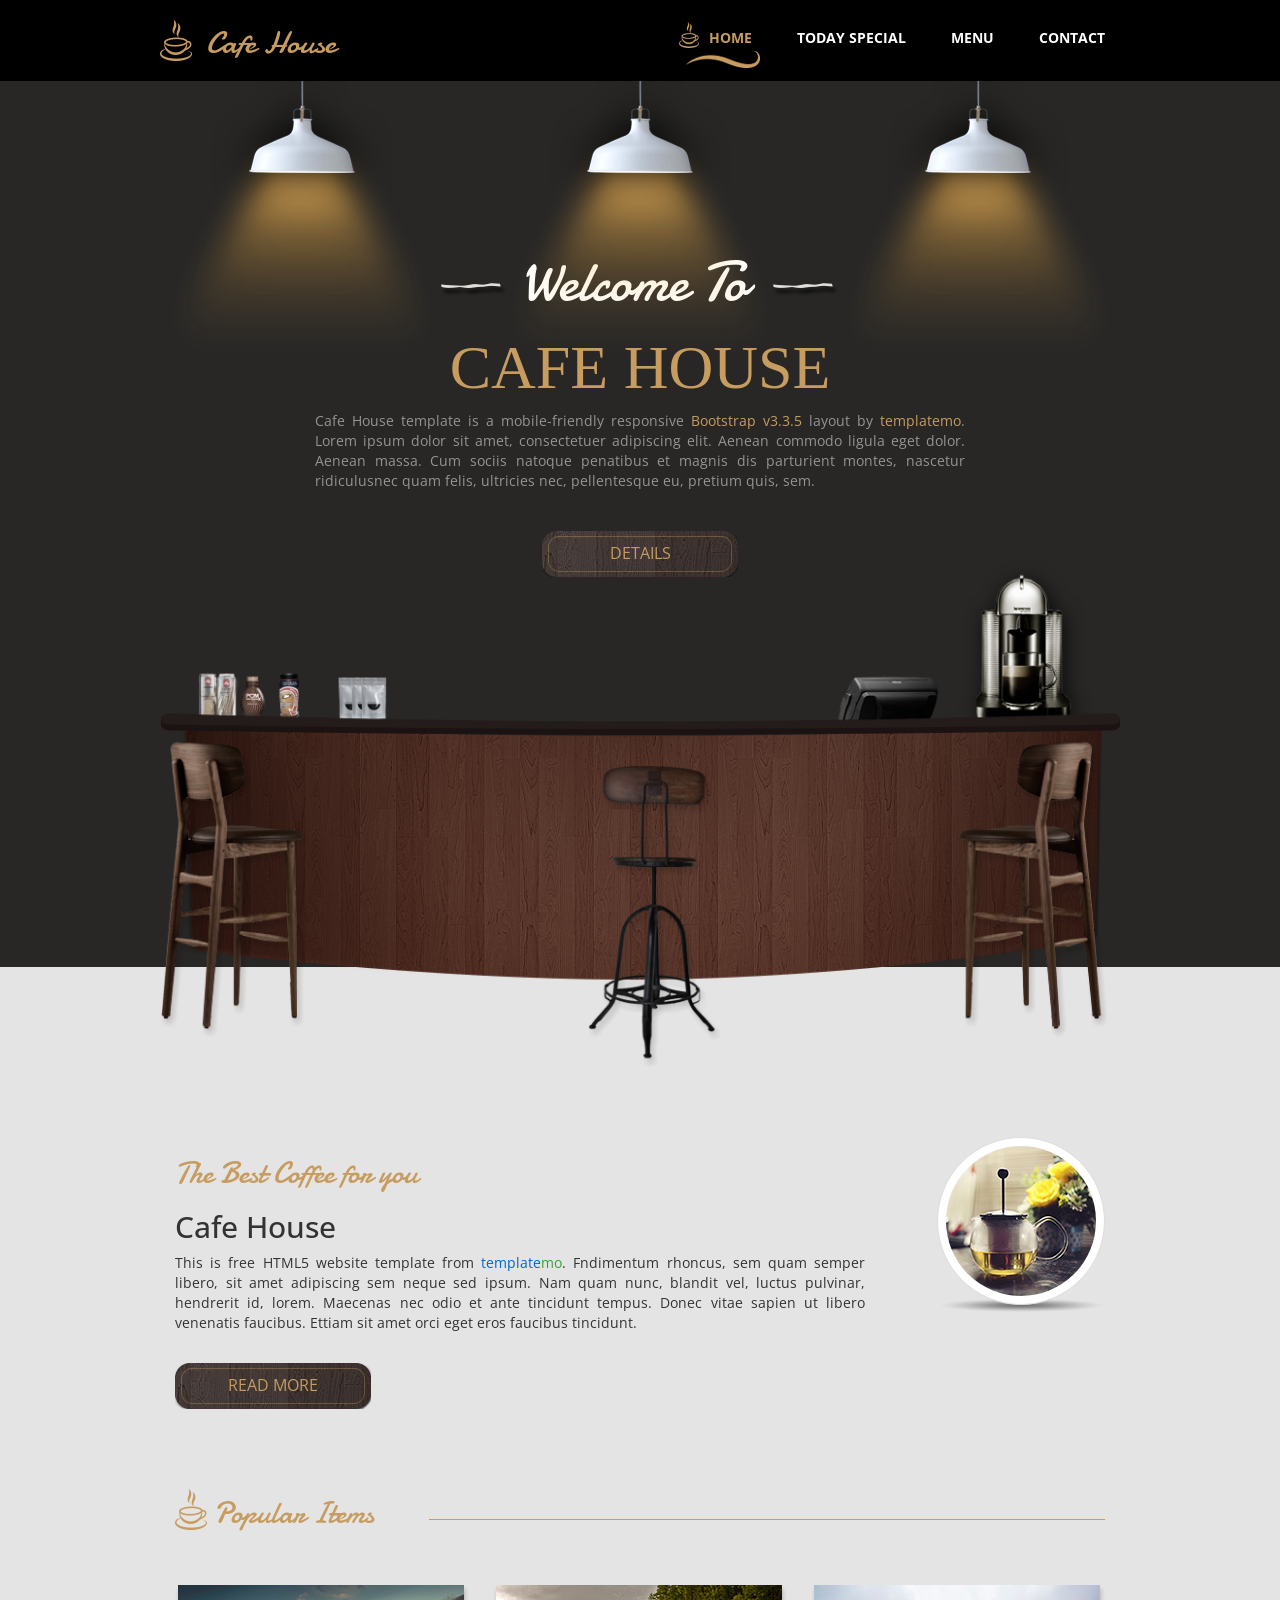
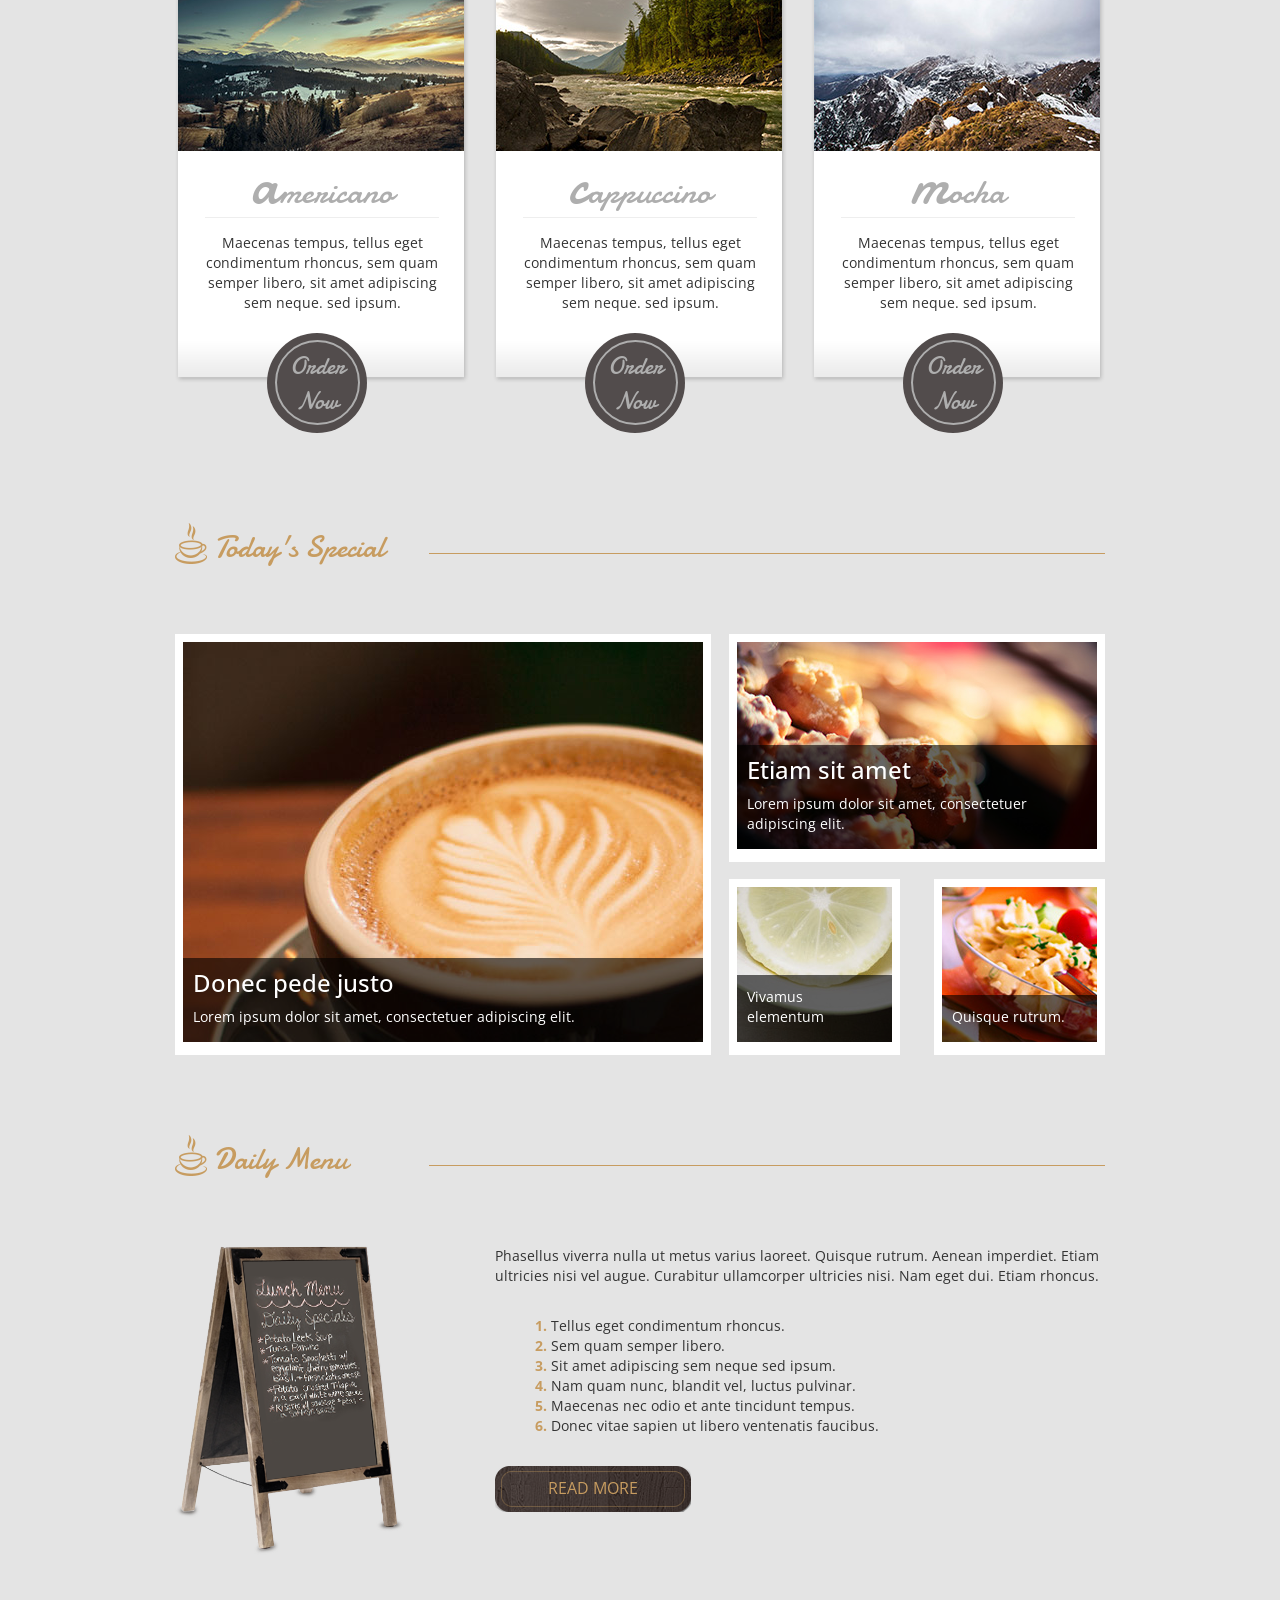
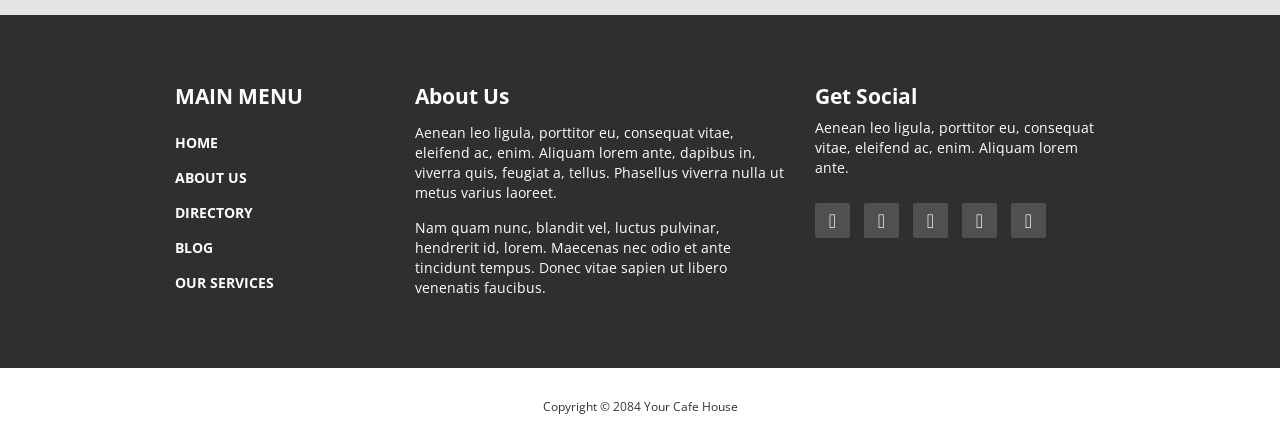
==== templatemo_466_cafe_house/index.html @ 89257662 "Add files via upload" ====
<!DOCTYPE html>
<html lang="en">
<head>
  <meta charset="utf-8">
  <meta http-equiv="X-UA-Compatible" content="IE=edge">
  <meta name="viewport" content="width=device-width, initial-scale=1">
  <title>Cafe House Template</title>
<!-- 
Cafe House Template
http://www.templatemo.com/tm-466-cafe-house
-->
  <link href='http://fonts.googleapis.com/css?family=Open+Sans:400,300,400italic,600,700' rel='stylesheet' type='text/css'>
  <link href='http://fonts.googleapis.com/css?family=Damion' rel='stylesheet' type='text/css'>
  <link href="css/bootstrap.min.css" rel="stylesheet">
  <link href="css/font-awesome.min.css" rel="stylesheet">
  <link href="css/templatemo-style.css" rel="stylesheet">
  <link rel="shortcut icon" href="img/favicon.ico" type="image/x-icon" />

  <!-- HTML5 shim and Respond.js for IE8 support of HTML5 elements and media queries -->
  <!-- WARNING: Respond.js doesn't work if you view the page via file:// -->
    <!--[if lt IE 9]>
    <script src="https://oss.maxcdn.com/html5shiv/3.7.2/html5shiv.min.js"></script>
    <script src="https://oss.maxcdn.com/respond/1.4.2/respond.min.js"></script>
    <![endif]-->

  </head>
  <body>
    <!-- Preloader -->
    <div id="loader-wrapper">
      <div id="loader"></div>
      <div class="loader-section section-left"></div>
      <div class="loader-section section-right"></div>
    </div>
    <!-- End Preloader -->
    <div class="tm-top-header">
      <div class="container">
        <div class="row">
          <div class="tm-top-header-inner">
            <div class="tm-logo-container">
              <img src="img/logo.png" alt="Logo" class="tm-site-logo">
              <h1 class="tm-site-name tm-handwriting-font">Cafe House</h1>
            </div>
            <div class="mobile-menu-icon">
              <i class="fa fa-bars"></i>
            </div>
            <nav class="tm-nav">
              <ul>
                <li><a href="index.html" class="active">Home</a></li>
                <li><a href="today-special.html">Today Special</a></li>
                <li><a href="menu.html">Menu</a></li>
                <li><a href="contact.html">Contact</a></li>
              </ul>
            </nav>   
          </div>           
        </div>    
      </div>
    </div>
    <section class="tm-welcome-section">
      <div class="container tm-position-relative">
        <div class="tm-lights-container">
          <img src="img/light.png" alt="Light" class="light light-1">
          <img src="img/light.png" alt="Light" class="light light-2">
          <img src="img/light.png" alt="Light" class="light light-3">  
        </div>        
        <div class="row tm-welcome-content">
          <h2 class="white-text tm-handwriting-font tm-welcome-header"><img src="img/header-line.png" alt="Line" class="tm-header-line">&nbsp;Welcome To&nbsp;&nbsp;<img src="img/header-line.png" alt="Line" class="tm-header-line"></h2>
          <h2 class="gold-text tm-welcome-header-2">Cafe House</h2>
          <p class="gray-text tm-welcome-description">Cafe House template is a mobile-friendly responsive <span class="gold-text">Bootstrap v3.3.5</span> layout by <span class="gold-text">templatemo</span>. Lorem ipsum dolor sit amet, consectetuer adipiscing elit. Aenean commodo ligula eget dolor. Aenean massa. Cum sociis natoque penatibus et magnis dis parturient montes, nascetur ridiculusnec quam felis, ultricies nec, pellentesque eu, pretium quis, sem.</p>
          <a href="#main" class="tm-more-button tm-more-button-welcome">Details</a>      
        </div>
        <img src="img/table-set.png" alt="Table Set" class="tm-table-set img-responsive">             
      </div>      
    </section>
    <div class="tm-main-section light-gray-bg">
      <div class="container" id="main">
        <section class="tm-section row">
          <div class="col-lg-9 col-md-9 col-sm-8">
            <h2 class="tm-section-header gold-text tm-handwriting-font">The Best Coffee for you</h2>
            <h2>Cafe House</h2>
            <p class="tm-welcome-description">This is free HTML5 website template from <span class="blue-text">template</span><span class="green-text">mo</span>. Fndimentum rhoncus, sem quam semper libero, sit amet adipiscing sem neque sed ipsum. Nam quam nunc, blandit vel, luctus pulvinar, hendrerit id, lorem. Maecenas nec odio et ante tincidunt tempus. Donec vitae sapien ut libero venenatis faucibus. Ettiam sit amet orci eget eros faucibus tincidunt.</p>
            <a href="#" class="tm-more-button margin-top-30">Read More</a> 
          </div>
          <div class="col-lg-3 col-md-3 col-sm-4 tm-welcome-img-container">
            <div class="inline-block shadow-img">
              <img src="img/1.jpg" alt="Image" class="img-circle img-thumbnail">  
            </div>              
          </div>            
        </section>          
        <section class="tm-section tm-section-margin-bottom-0 row">
          <div class="col-lg-12 tm-section-header-container">
            <h2 class="tm-section-header gold-text tm-handwriting-font"><img src="img/logo.png" alt="Logo" class="tm-site-logo"> Popular Items</h2>
            <div class="tm-hr-container"><hr class="tm-hr"></div>
          </div>
          <div class="col-lg-12 tm-popular-items-container">
            <div class="tm-popular-item">
              <img src="img/popular-1.jpg" alt="Popular" class="tm-popular-item-img">
              <div class="tm-popular-item-description">
                <h3 class="tm-handwriting-font tm-popular-item-title"><span class="tm-handwriting-font bigger-first-letter">a</span>mericano</h3><hr class="tm-popular-item-hr">
                <p>Maecenas tempus, tellus eget condimentum rhoncus, sem quam semper libero, sit amet adipiscing sem neque. sed ipsum.</p>
                <div class="order-now-container">
                  <a href="#" class="order-now-link tm-handwriting-font">Order Now</a>
                </div>
              </div>              
            </div>
            <div class="tm-popular-item">
              <img src="img/popular-2.jpg" alt="Popular" class="tm-popular-item-img">
              <div class="tm-popular-item-description">
                <h3 class="tm-handwriting-font tm-popular-item-title"><span class="tm-handwriting-font bigger-first-letter">c</span>appuccino</h3><hr class="tm-popular-item-hr">
                <p>Maecenas tempus, tellus eget condimentum rhoncus, sem quam semper libero, sit amet adipiscing sem neque. sed ipsum.</p>
                <div class="order-now-container">
                  <a href="#" class="order-now-link tm-handwriting-font">Order Now</a>
                </div>
              </div>              
            </div>
            <div class="tm-popular-item">
              <img src="img/popular-3.jpg" alt="Popular" class="tm-popular-item-img">
              <div class="tm-popular-item-description">
                <h3 class="tm-handwriting-font tm-popular-item-title"><span class="tm-handwriting-font bigger-first-letter">m</span>ocha</h3><hr class="tm-popular-item-hr">
                <p>Maecenas tempus, tellus eget condimentum rhoncus, sem quam semper libero, sit amet adipiscing sem neque. sed ipsum.</p>
                <div class="order-now-container">
                  <a href="#" class="order-now-link tm-handwriting-font">Order Now</a>
                </div>
              </div>              
            </div>
          </div>          
        </section>
        <section class="tm-section row">
          <div class="col-lg-12 tm-section-header-container">
            <h2 class="tm-section-header gold-text tm-handwriting-font"><img src="img/logo.png" alt="Logo" class="tm-site-logo"> Today's Special</h2>
            <div class="tm-hr-container"><hr class="tm-hr"></div>
          </div>          
          <div class="col-lg-12 tm-special-container margin-top-60">
            <div class="tm-special-container-left"> <!-- left -->
              <div class="tm-special-item">
                <div class="tm-special-img-container">
                  <img src="img/special-1.jpg" alt="Special" class="tm-special-img img-responsive">  
                  <a href="#">
                    <div class="tm-special-description">
                      <h3 class="tm-special-title">Donec pede justo</h3>
                      <p>Lorem ipsum dolor sit amet, consectetuer adipiscing elit.</p>  
                    </div>            
                  </a>
                </div>
              </div>
            </div>
            <div class="tm-special-container-right"> <!-- right -->
              <div>
                <div class="tm-special-item">
                  <div class="tm-special-img-container">
                    <img src="img/special-2.jpg" alt="Special" class="img-responsive">  
                    <a href="#">
                      <div class="tm-special-description">
                        <h3 class="tm-special-title">Etiam sit amet</h3>
                        <p>Lorem ipsum dolor sit amet, consectetuer adipiscing elit.</p>
                      </div>
                    </a>
                  </div>
                </div>  
              </div>
              <div class="tm-special-container-lower">
                <div class="tm-special-item">
                  <div class="tm-special-img-container">
                    <img src="img/special-3.jpg" alt="Special" class="img-responsive">  
                    <a href="#">
                      <div class="tm-special-description">
                        <p>Vivamus elementum</p>
                      </div>
                    </a>
                  </div>
                </div>
                <div class="tm-special-item">
                  <div class="tm-special-img-container">
                    <img src="img/special-4.jpg" alt="Special" class="img-responsive">  
                    <a href="#">
                      <div class="tm-special-description">
                        <p>Quisque rutrum.</p>
                      </div>
                    </a>
                  </div>
                </div>  
              </div>              
            </div>
          </div>
        </section>
        <section class="tm-section">
          <div class="row">
            <div class="col-lg-12 tm-section-header-container">
              <h2 class="tm-section-header gold-text tm-handwriting-font"><img src="img/logo.png" alt="Logo" class="tm-site-logo"> Daily Menu</h2> 
              <div class="tm-hr-container"><hr class="tm-hr"></div> 
            </div>  
          </div>          
          <div class="row">
            <div class="tm-daily-menu-container margin-top-60">
              <div class="col-lg-4 col-md-4">
                <img src="img/menu-board.png" alt="Menu board" class="tm-daily-menu-img">      
              </div>            
              <div class="col-lg-8 col-md-8">
                <p>Phasellus viverra nulla ut metus varius laoreet. Quisque rutrum. Aenean imperdiet. Etiam ultricies nisi vel augue. Curabitur ullamcorper ultricies nisi. Nam eget dui. Etiam rhoncus.</p>
                <ol class="margin-top-30">
                  <li>Tellus eget condimentum rhoncus.</li> 
                  <li>Sem quam semper libero.</li>
                  <li>Sit amet adipiscing sem neque sed ipsum.</li> 
                  <li>Nam quam nunc, blandit vel, luctus pulvinar.</li> 
                  <li>Maecenas nec odio et ante tincidunt tempus.</li> 
                  <li>Donec vitae sapien ut libero ventenatis faucibus.</li> 
                </ol>
                <a href="#" class="tm-more-button margin-top-30">Read More</a>    
              </div>
            </div>
          </div>          
        </section>
      </div>
    </div> 
    <footer>
      <div class="tm-black-bg">
        <div class="container">
          <div class="row margin-bottom-60">
            <nav class="col-lg-3 col-md-3 tm-footer-nav tm-footer-div">
              <h3 class="tm-footer-div-title">Main Menu</h3>
              <ul>
                <li><a href="#">Home</a></li>
                <li><a href="#">About Us</a></li>
                <li><a href="#">Directory</a></li>
                <li><a href="#">Blog</a></li>
                <li><a href="#">Our Services</a></li>
              </ul>
            </nav>
            <div class="col-lg-5 col-md-5 tm-footer-div">
              <h3 class="tm-footer-div-title">About Us</h3>
              <p class="margin-top-15">Aenean leo ligula, porttitor eu, consequat vitae, eleifend ac, enim. Aliquam lorem ante, dapibus in, viverra quis, feugiat a, tellus. Phasellus viverra nulla ut metus varius laoreet.</p>
              <p class="margin-top-15">Nam quam nunc, blandit vel, luctus pulvinar, hendrerit id, lorem. Maecenas nec odio et ante tincidunt tempus. Donec vitae sapien ut libero venenatis faucibus.</p>
            </div>
            <div class="col-lg-4 col-md-4 tm-footer-div">
              <h3 class="tm-footer-div-title">Get Social</h3>
              <p>Aenean leo ligula, porttitor eu, consequat vitae, eleifend ac, enim. Aliquam lorem ante.</p>
              <div class="tm-social-icons-container">
                <a href="#" class="tm-social-icon"><i class="fa fa-facebook"></i></a>
                <a href="#" class="tm-social-icon"><i class="fa fa-twitter"></i></a>
                <a href="#" class="tm-social-icon"><i class="fa fa-linkedin"></i></a>
                <a href="#" class="tm-social-icon"><i class="fa fa-youtube"></i></a>
                <a href="#" class="tm-social-icon"><i class="fa fa-behance"></i></a>
              </div>
            </div>
          </div>          
        </div>  
      </div>      
      <div>
        <div class="container">
          <div class="row tm-copyright">
           <p class="col-lg-12 small copyright-text text-center">Copyright &copy; 2084 Your Cafe House</p>
         </div>  
       </div>
     </div>
   </footer> <!-- Footer content-->  
   <!-- JS -->
   <script type="text/javascript" src="js/jquery-1.11.2.min.js"></script>      <!-- jQuery -->
   <script type="text/javascript" src="js/templatemo-script.js"></script>      <!-- Templatemo Script -->

 </body>
 </html>
---- templatemo_466_cafe_house/css/templatemo-style.css ----
/** 

Cafe House Template

http://www.templatemo.com/tm-466-cafe-house


    
COLOR CODES
  Gold: #c79c60;
*/

/** Preloader 
* https://ihatetomatoes.net/create-custom-preloading-screen/
*/
#loader-wrapper {
    position: fixed;
    top: 0;
    left: 0;
    width: 100%;
    height: 100%;
    z-index: 1000;
}
#loader {
    display: block;
    position: relative;
    left: 50%;
    top: 50%;
    width: 150px;
    height: 150px;
    margin: -75px 0 0 -75px;
    border-radius: 50%;
    border: 3px solid transparent;
    border-top-color: #3498db;

    -webkit-animation: spin 2s linear infinite; /* Chrome, Opera 15+, Safari 5+ */
    animation: spin 2s linear infinite; /* Chrome, Firefox 16+, IE 10+, Opera */

    z-index: 1001;
}
#loader:before {
    content: "";
    position: absolute;
    top: 5px;
    left: 5px;
    right: 5px;
    bottom: 5px;
    border-radius: 50%;
    border: 3px solid transparent;
    border-top-color: #e74c3c;

    -webkit-animation: spin 3s linear infinite; /* Chrome, Opera 15+, Safari 5+ */
    animation: spin 3s linear infinite; /* Chrome, Firefox 16+, IE 10+, Opera */
}

#loader:after {
    content: "";
    position: absolute;
    top: 15px;
    left: 15px;
    right: 15px;
    bottom: 15px;
    border-radius: 50%;
    border: 3px solid transparent;
    border-top-color: #f9c922;

    -webkit-animation: spin 1.5s linear infinite; /* Chrome, Opera 15+, Safari 5+ */
      animation: spin 1.5s linear infinite; /* Chrome, Firefox 16+, IE 10+, Opera */
}

@-webkit-keyframes spin {
    0%   { 
        -webkit-transform: rotate(0deg);  /* Chrome, Opera 15+, Safari 3.1+ */
        -ms-transform: rotate(0deg);  /* IE 9 */
        transform: rotate(0deg);  /* Firefox 16+, IE 10+, Opera */
    }
    100% {
        -webkit-transform: rotate(360deg);  /* Chrome, Opera 15+, Safari 3.1+ */
        -ms-transform: rotate(360deg);  /* IE 9 */
        transform: rotate(360deg);  /* Firefox 16+, IE 10+, Opera */
    }
}
@keyframes spin {
    0%   { 
        -webkit-transform: rotate(0deg);  /* Chrome, Opera 15+, Safari 3.1+ */
        -ms-transform: rotate(0deg);  /* IE 9 */
        transform: rotate(0deg);  /* Firefox 16+, IE 10+, Opera */
    }
    100% {
        -webkit-transform: rotate(360deg);  /* Chrome, Opera 15+, Safari 3.1+ */
        -ms-transform: rotate(360deg);  /* IE 9 */
        transform: rotate(360deg);  /* Firefox 16+, IE 10+, Opera */
    }
}

#loader-wrapper .loader-section {
    position: fixed;
    top: 0;
    width: 51%;
    height: 100%;
    background: #222222;
    z-index: 1000;
    -webkit-transform: translateX(0);  /* Chrome, Opera 15+, Safari 3.1+ */
    -ms-transform: translateX(0);  /* IE 9 */
    transform: translateX(0);  /* Firefox 16+, IE 10+, Opera */
}

#loader-wrapper .loader-section.section-left {
    left: 0;
}

#loader-wrapper .loader-section.section-right {
    right: 0;
}

/* Loaded */
.loaded #loader-wrapper .loader-section.section-left {
    -webkit-transform: translateX(-100%);  /* Chrome, Opera 15+, Safari 3.1+ */
        -ms-transform: translateX(-100%);  /* IE 9 */
            transform: translateX(-100%);  /* Firefox 16+, IE 10+, Opera */

    -webkit-transition: all 0.7s 0.3s cubic-bezier(0.645, 0.045, 0.355, 1.000);  
            transition: all 0.7s 0.3s cubic-bezier(0.645, 0.045, 0.355, 1.000);
}

.loaded #loader-wrapper .loader-section.section-right {
    -webkit-transform: translateX(100%);  /* Chrome, Opera 15+, Safari 3.1+ */
        -ms-transform: translateX(100%);  /* IE 9 */
            transform: translateX(100%);  /* Firefox 16+, IE 10+, Opera */

-webkit-transition: all 0.7s 0.3s cubic-bezier(0.645, 0.045, 0.355, 1.000);  
    transition: all 0.7s 0.3s cubic-bezier(0.645, 0.045, 0.355, 1.000);
}

.loaded #loader {
    opacity: 0;
    -webkit-transition: all 0.3s ease-out;  
            transition: all 0.3s ease-out;
}
.loaded #loader-wrapper {
    visibility: hidden;

    -webkit-transform: translateY(-100%);  /* Chrome, Opera 15+, Safari 3.1+ */
        -ms-transform: translateY(-100%);  /* IE 9 */
            transform: translateY(-100%);  /* Firefox 16+, IE 10+, Opera */

    -webkit-transition: all 0.3s 1s ease-out;  
            transition: all 0.3s 1s ease-out;
}
/* end Preloader */

body { overflow-x: hidden; }
ul { 
  margin: 0; 
  padding: 0;
}
* { font-family: 'Open Sans', sans-serif; }
.container { max-width: 960px; }
.tm-handwriting-font { font-family: 'Damion', cursive; }
.tm-top-header {
  background: black;
  color: white;
}
.tm-site-logo,
 .tm-site-name {
  vertical-align: bottom;
}
.tm-site-name {
  color: #c79c60;
  display: inline-block;
  font-size: 32px;
  margin: 0 10px;  
}
.tm-logo-container { padding: 10px 0; }
.tm-nav {
  display: -webkit-box;
  display: -webkit-flex;
  display: -ms-flexbox;
  display: flex;
  -webkit-box-align: center;
  -webkit-align-items: center;
      -ms-flex-align: center;
          align-items: center;
  font-weight: 700;
  text-transform: uppercase;  
}
.tm-nav li {
  list-style: none;
  float: left;
}
.tm-nav li a {
  color: white;
  display: inline-block;
  padding: 15px 15px 20px 30px;
  -webkit-transition: all 0.3s ease;
          transition: all 0.3s ease;
}
.tm-nav li a:hover,
 .tm-nav li a:focus,
 .tm-nav li a.active {  
  color: #c79c60;
  text-decoration: none;
}
.tm-nav li a.active {
  background: url(../img/logo.png) no-repeat, url(../img/nav-underline.png) no-repeat;
  background-size: 20px, 74px 17px;
  background-position: 0% 30%, center bottom;
}
.tm-top-header-inner {
  display: -webkit-box;
  display: -webkit-flex;
  display: -ms-flexbox;
  display: flex;
  -webkit-box-pack: justify;
  -webkit-justify-content: space-between;
      -ms-flex-pack: justify;
          justify-content: space-between;
  padding-top: 10px;
  padding-bottom: 10px;
}
.mobile-menu-icon { display: none; }
.tm-section { margin-bottom: 60px; }
.tm-section-margin-bottom-0 { margin-bottom: 0; }

/* Welcome */
.tm-welcome-section {
  background: #282726;
  text-align: center;
}
.white-text { color: white; }
.blue-text { color: #0066CC; }
.gold-text { color: #c79c60; }
.gray-text { color: #949494; }
.green-text { color: #30A430; }
.tm-welcome-header { font-size: 56px; }
.tm-welcome-header-2 {
  font-family: 'Times New Roman', serif;
  font-size: 62px;
  text-transform: uppercase;
}
.tm-welcome-content {
  margin: 150px auto 350px;
  max-width: 650px;
}
.tm-welcome-description { text-align: justify; }
.tm-welcome-img-container { text-align: right; }
.tm-more-button-welcome { margin: 40px auto; }
.tm-more-button {  
  display: -webkit-box;  
  display: -webkit-flex;  
  display: -ms-flexbox;  
  display: flex;
  -webkit-box-pack: center;
  -webkit-justify-content: center;
      -ms-flex-pack: center;
          justify-content: center;
  -webkit-box-align: center;
  -webkit-align-items: center;
      -ms-flex-align: center;
          align-items: center;
  background-image: url(../img/tm-brown-button.png);
  width: 196px;
  height: 46px;  
  text-transform: uppercase;
  font-size: 16px;
  color: #c79c60;
  -webkit-transition: all 0.3s ease;
          transition: all 0.3s ease;
}
.tm-more-button:hover,
.tm-more-button:focus {
  color: white;
  text-decoration: none;
}
.tm-position-relative { position: relative; }
.tm-table-set {
  position: absolute;
  bottom: -100px;
  left: 0;
}
.tm-lights-container {
  position: absolute;
  top: 0;
  left: 0;
  display: -webkit-box;
  display: -webkit-flex;
  display: -ms-flexbox;
  display: flex;
  -webkit-box-pack: justify;
  -webkit-justify-content: space-between;
      -ms-flex-pack: justify;
          justify-content: space-between;
  width: 100%;
}

/* Main content */
.light-gray-bg { background-color: #e4e4e4; }
.tm-main-section { padding-top: 170px; }
.img-thumbnail { padding: 8px; }
.inline-block { display: inline-block; }
.shadow-img {
  background: url(../img/shadow.png) no-repeat center bottom;
  padding-bottom: 7px;
}
.margin-top-30 { margin-top: 30px; }

/* Footer */
.tm-black-bg {
  background-color: #302f2f;
  color: white;
  padding-top: 50px;
}
.tm-footer-div-title {
  color: white;
  font-size: 21px;
  font-weight: 700;
}
.tm-footer-nav {
  font-weight: 700;
  text-transform: uppercase;
}
.tm-footer-nav ul { list-style: none; }
.tm-footer-nav li { padding: 15px 0 0 0; }
.tm-footer-nav li a { color: white; }
.tm-footer-nav li a:hover {
  color: #c79c60;
  text-decoration: none;
}
.margin-bottom-30 { margin-bottom: 30px; }
.margin-bottom-60 { margin-bottom: 60px; }
.margin-top-60 { margin-top: 60px; }
.margin-top-15 { margin-top: 15px; }
.copyright-text {
  margin-top: 30px;
  margin-bottom: 30px;
}
.tm-social-icon {
  background-color: #505050;
  color: white;
  display: inline-block;
  font-size: 20px;
  -webkit-transition: all 0.3s ease;
  transition: all 0.3s ease;
  width: 35px;
  height: 35px;
  border-radius: 2px;
  text-align: center;
  padding-top: 4px;
  margin-right: 10px;
}
.tm-social-icon:last-child { margin-right: 0; }
.tm-social-icon:hover,
.tm-social-icon:focus {
  background-color: #BB8232;
  color: white;
}
.tm-social-icons-container { margin-top: 25px; }
.tm-popular-item {
  background: url(../img/popular-item-bg.png) no-repeat;
  background-size: 100% 100%;
  max-width: 294px;
  margin-top: 30px;  
  margin-bottom: 80px;
}
.tm-popular-item-img { margin-left: 3px; }
.tm-popular-items-container {
  display: -webkit-box;
  display: -webkit-flex;
  display: -ms-flexbox;
  display: flex;
  -webkit-flex-wrap: wrap;
      -ms-flex-wrap: wrap;
          flex-wrap: wrap;
  -webkit-box-pack: justify;
  -webkit-justify-content: space-between;
      -ms-flex-pack: justify;
          justify-content: space-between;
  margin-bottom: 40px;
}
.tm-popular-items-container:last-child { margin-top: 15px; }
.tm-popular-item-description {
  padding: 0 30px 60px;
  position: relative;
  text-align: center;
}
.tm-popular-item-title,
.order-now-link {
  color: rgb(174,174,174);
  -webkit-transition: all 0.3s ease;
          transition: all 0.3s ease;
}
.order-now-link {
  font-size: 24px;
  border: 2px solid rgb(174,174,174);
  border-radius: 50%;
  width: 85px;
  height: 85px;
  padding-top: 8px;
  -webkit-transition: all 0.3s ease;
          transition: all 0.3s ease;
}
.tm-popular-item:hover { background-image: url(../img/popular-item-bg-hover.png); }
.tm-popular-item:hover .tm-popular-item-title { color: #c79c60; }
.tm-popular-item:hover hr {
  border-color: #c79c60;
  -webkit-transition: all 0.3s ease;
          transition: all 0.3s ease;
}
.tm-popular-item:hover .order-now-link {
  border-color: #c79c60;
  color: #c79c60;
  text-decoration: none;
}
.tm-popular-item-title {
  font-size: 34px;
  margin-top: 0;
  margin-bottom: 0;
}
.tm-popular-item-hr {
  margin-top: 0;
  margin-bottom: 15px;
}
.bigger-first-letter { font-size: 60px; }
.order-now-container {
  width: 100px;
  height: 100px;
  background-color: rgb(82, 76, 76);
  border-radius: 50%;
  margin: 0 auto;
  display: -webkit-box;
  display: -webkit-flex;
  display: -ms-flexbox;
  display: flex;
  -webkit-box-align: center;
  -webkit-align-items: center;
      -ms-flex-align: center;
          align-items: center;
  -webkit-box-pack: center;
  -webkit-justify-content: center;
      -ms-flex-pack: center;
          justify-content: center;
  color: white;
  position: absolute;
  left: 92px;
  bottom: -50px;
}
.tm-special-item {
  display: inline-block;
  padding: 8px;
  background-color: white;
  max-width: 100%;
}
.tm-special-img-container {
  display: inline-block;
  position: relative;
  max-width: 100%;
}

.tm-special-description {
  position: absolute;
  left: 0;
  bottom: 0;
  color: white;
  background: rgba(0,0,0,0.6);
  width: 100%;
  padding: 12px 10px 5px;
}
.tm-special-title { margin-top: 0; }
.tm-special-container {
  display: -webkit-box;
  display: -webkit-flex;
  display: -ms-flexbox;
  display: flex;
  -webkit-box-pack: justify;
  -webkit-justify-content: space-between;
      -ms-flex-pack: justify;
          justify-content: space-between;
}
.tm-special-container-right {
  display: -webkit-box;
  display: -webkit-flex;
  display: -ms-flexbox;
  display: flex;
  -webkit-box-orient: vertical;
  -webkit-box-direction: normal;
  -webkit-flex-direction: column;
      -ms-flex-direction: column;
          flex-direction: column;
  -webkit-box-pack: justify;
  -webkit-justify-content: space-between;
      -ms-flex-pack: justify;
          justify-content: space-between;
}
.tm-special-container-lower {
  display: -webkit-box;
  display: -webkit-flex;
  display: -ms-flexbox;
  display: flex;
  -webkit-box-pack: justify;
  -webkit-justify-content: space-between;
      -ms-flex-pack: justify;
          justify-content: space-between;
}

/* http://stackoverflow.com/questions/488830/ol-with-numbers-another-color */
ol { counter-reset: item }
ol li { display: block }
ol li:before { 
  content: counter(item) ". "; 
  counter-increment: item;
  color: #c79c60; 
  font-weight: 700;
}
.tm-section-header-container {
  display: -webkit-box;
  display: -webkit-flex;
  display: -ms-flexbox;
  display: flex;
  -webkit-box-align: end;
  -webkit-align-items: flex-end;
      -ms-flex-align: end;
          align-items: flex-end;
}
/*http://stackoverflow.com/questions/1032914/how-to-make-a-div-to-fill-a-remaining-horizontal-space-a-very-simple-but-annoyi*/
.tm-section-header { width: 350px; }
.tm-hr-container {
  width: 100%;
  height: 41px;
}
.tm-hr { border-color: #c79c60; }
.tm-daily-menu-container { overflow: hidden; }

/* Menu */
.tm-side-menu {
  color: white;
  width: 242px;
  padding-top: 7px;
  position: relative;
  z-index: 1;
  text-align: center;
  text-transform: uppercase;  
}
.tm-side-menu-bg {
  position: absolute;
  top: 0;
  left: 0;
}
.tm-side-menu li { list-style: none; }
.tm-side-menu li a {
  color: #7c6a51;
  padding: 7px;
  display: block;
  -webkit-transition: all 0.3s ease;
          transition: all 0.3s ease;
}
.tm-side-menu li a:hover,
.tm-side-menu li a.active {
  color: #c79c60;
  text-decoration: none;
}
.tm-product {
  margin-right: 0;
  margin-left: auto;
  max-width: 652px;
  display: -webkit-box;
  display: -webkit-flex;
  display: -ms-flexbox;
  display: flex;
  -webkit-box-pack: justify;
  -webkit-justify-content: space-between;
      -ms-flex-pack: justify;
          justify-content: space-between;
  -webkit-box-align: center;
  -webkit-align-items: center;
      -ms-flex-align: center;
          align-items: center;
  background-color: white;
  padding: 20px;
}
.tm-product-text { max-width: 325px; }
.tm-product-price {
  width: 100px;
  height: 100px;
  background-color: rgb(82, 76, 76);
  border-radius: 50%;
  display: -webkit-box;
  display: -webkit-flex;
  display: -ms-flexbox;
  display: flex;
  -webkit-box-align: center;
  -webkit-align-items: center;
      -ms-flex-align: center;
          align-items: center;
  -webkit-box-pack: center;
  -webkit-justify-content: center;
      -ms-flex-pack: center;
          justify-content: center;
  color: white;
  position: relative;
}
.tm-product-title {
  margin-top: 0;
  margin-bottom: 15px;
  -webkit-transition: all 0.3s ease;
          transition: all 0.3s ease;
}
.tm-product-description {
  margin-bottom: 0;
  text-align: justify;
}
.tm-product-price-link {
  border: 2px solid rgb(174,174,174);
  border-radius: 50%;
  width: 85px;
  height: 85px;
  -webkit-transition: all 0.3s ease;
          transition: all 0.3s ease;
  text-align: center;
  padding-top: 7px;
  font-size: 40px;
  color: rgb(174,174,174);
}
.tm-product {
  cursor: pointer;
  margin-bottom: 20px;
}
.tm-product:hover .tm-product-price-link {
  border-color: #c79c60;
  color: #c79c60;
  text-decoration: none;  
}
.tm-product:hover .tm-product-title { color: #c79c60; }
.tm-product-price-currency {
  font-size: 20px;
  position: absolute;
  top: 24px;
  left: 22px;
}
.form-control {
  border-color: #c79c60;
  border-radius: 10px;
}
.form-control:focus { 
  border-color: rgb(136, 93, 33); 
  -webkit-box-shadow: inset 0 1px 1px rgba(0,0,0,.075), 0 0 8px rgba(199, 156, 96, 0.6); 
          box-shadow: inset 0 1px 1px rgba(0,0,0,.075), 0 0 8px rgba(199, 156, 96, 0.6);
}
button.tm-more-button {
  background-color: transparent;
  border: 0;
  display: block;
  outline: 0;
}
#google-map { 
  height: 350px;
  border: 3px solid #fff;
  border-radius: 10px;
}

@media screen and (max-width: 991px) {
  .tm-welcome-content { margin-bottom: 250px; }
  .tm-main-section { padding-top: 200px; }
  .light { 
    width: 240px; 
    height: auto;
  }
  .tm-footer-div { margin-bottom: 40px; }
  .tm-special-container { display: block; }
  .tm-special-container-left { margin-bottom: 15px; }
  .tm-special-container-lower {
    -webkit-box-pack: start;
    -webkit-justify-content: flex-start;
        -ms-flex-pack: start;
            justify-content: flex-start;
    margin-top: 15px;
  }
  .tm-special-container-lower .tm-special-item { margin-right: 10px; }
  .tm-special-container-lower .tm-special-item:last-child { margin-right: 0; }
  .tm-product { margin-left: 0; }
  .tm-daily-menu-img { margin-bottom: 30px; }
  #google-map { margin-top: 50px; }
}

@media screen and (max-width: 767px) {
  .tm-nav { display: none; }
  .tm-nav li a { padding-left: 35px; }
  .tm-logo-container { margin-left: 15px; }  
  .mobile-menu-icon {
    display: block;
    cursor: pointer;
    color: #c79c60;
    font-size: 30px;
    position: fixed;
    top: 15px;
    right: 15px;
    background-color: rgba(0,0,0,0.6);
    padding: 6px 15px;
    z-index: 1000;
  }
  .tm-nav {
    height: auto;
    position: fixed;
    z-index: 1000;
    top: 69px;
    right: 15px;
    background-color: rgba(0,0,0,0.7);
  }
  .tm-nav li { float: none; }
  .tm-nav li a {
     display: block;
     padding-bottom: 15px;
     margin-bottom: 5px;
  }
  .tm-nav li a.active { background-position: 7% 30%, 40% bottom; }
  .light-1, .light-2 { display: none; }
  .tm-lights-container { -webkit-box-pack: center; -webkit-justify-content: center; -ms-flex-pack: center; justify-content: center; }
  .tm-welcome-header { font-size: 40px; }
  .tm-welcome-img-container { 
    margin-top: 30px;
    text-align: left; 
  }
  .tm-header-line { width: 44px; }
  .tm-main-section { padding-top: 130px; }
  .tm-section-header-container { 
    -webkit-box-align: start; 
    -webkit-align-items: flex-start; 
        -ms-flex-align: start; 
            align-items: flex-start;
    -webkit-box-orient: vertical;
    -webkit-box-direction: normal;
    -webkit-flex-direction: column;
        -ms-flex-direction: column;
            flex-direction: column; 
  }
}

@media screen and (max-width: 650px) {
  .tm-welcome-content {  margin-bottom: 190px; }
  .tm-product {
    -webkit-box-orient: vertical;
    -webkit-box-direction: normal;
    -webkit-flex-direction: column;
        -ms-flex-direction: column;
            flex-direction: column;
  }
  .tm-product-text {
    max-width: 100%;
    margin-top: 20px;
    margin-bottom: 15px;
    text-align: center;
  }
  .tm-product-description { text-align: center; }
}

@media screen and (max-width: 550px) {
  .tm-welcome-content { margin-bottom: 130px; }
}

@media screen and (max-width: 450px) {
  .tm-welcome-content { margin-bottom: 90px; }
}

@media screen and (max-width: 370px) {
  .tm-welcome-content { margin-bottom: 60px; }
}
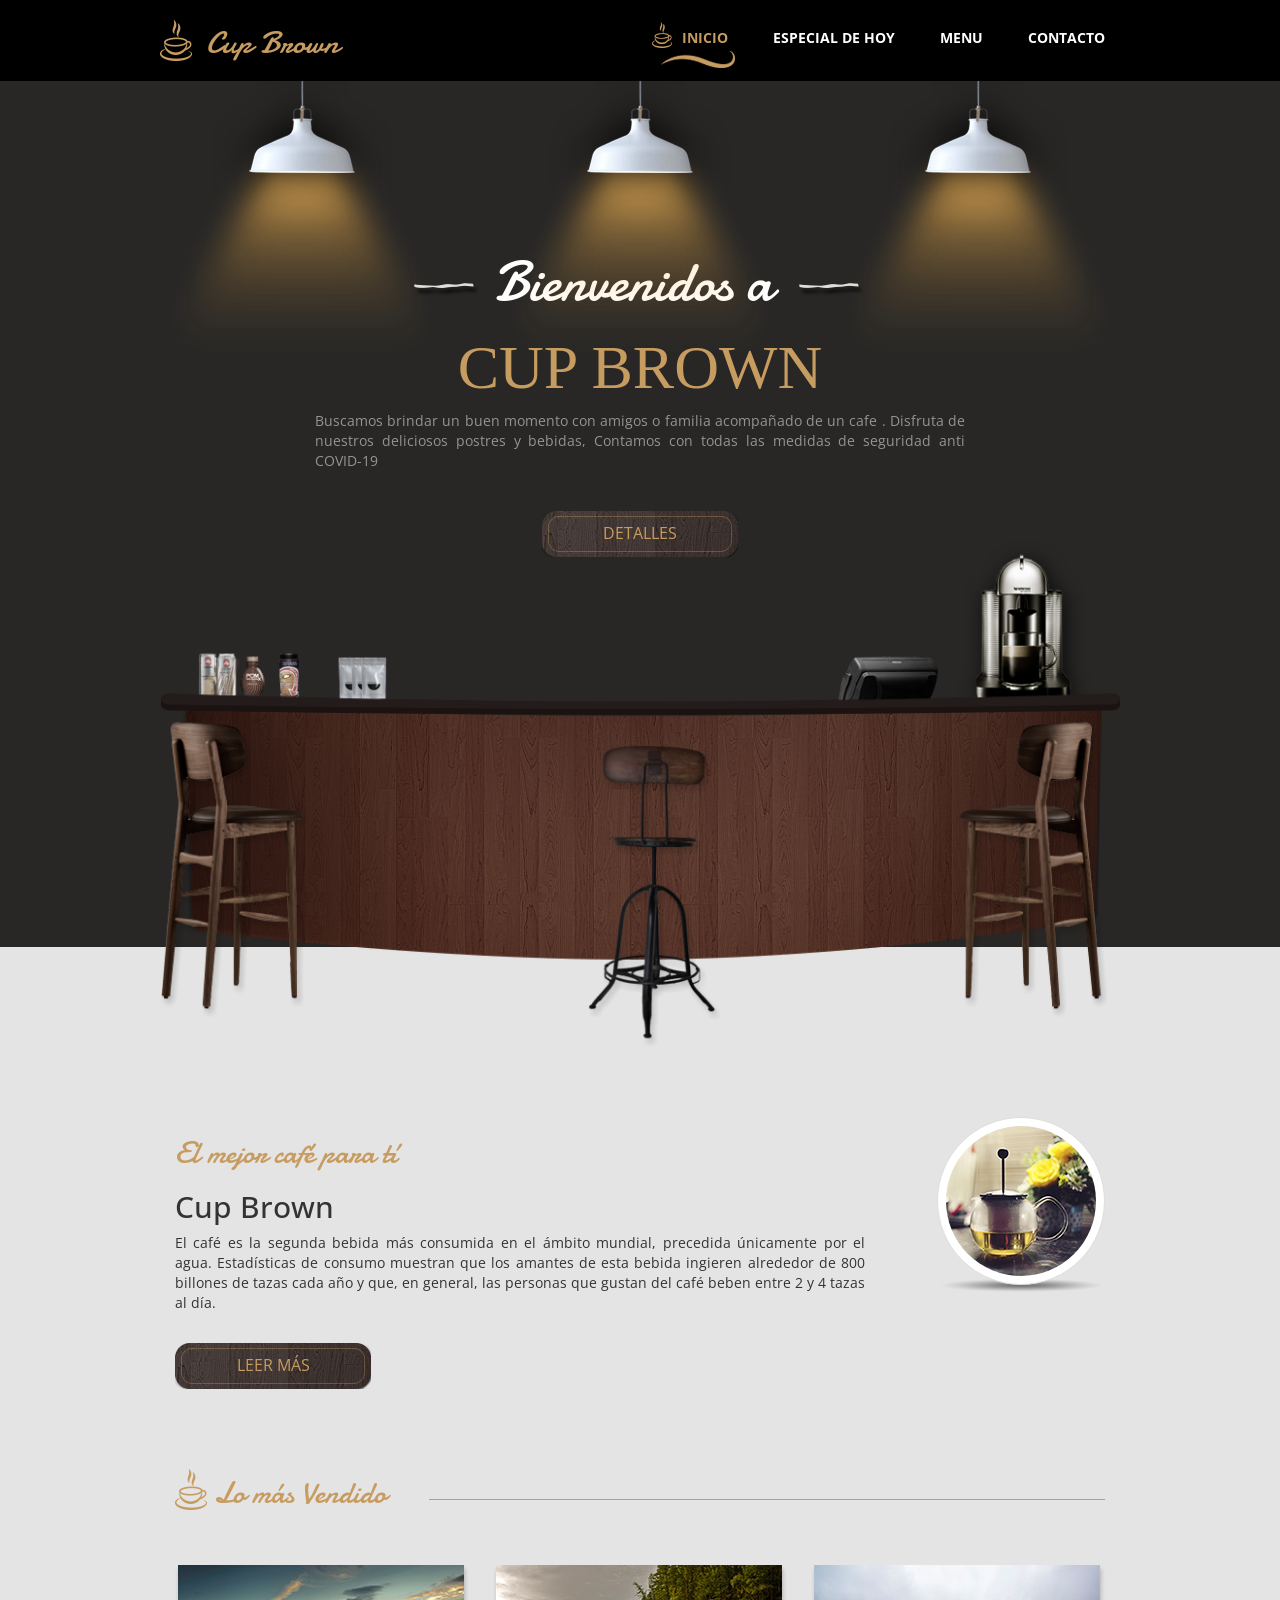
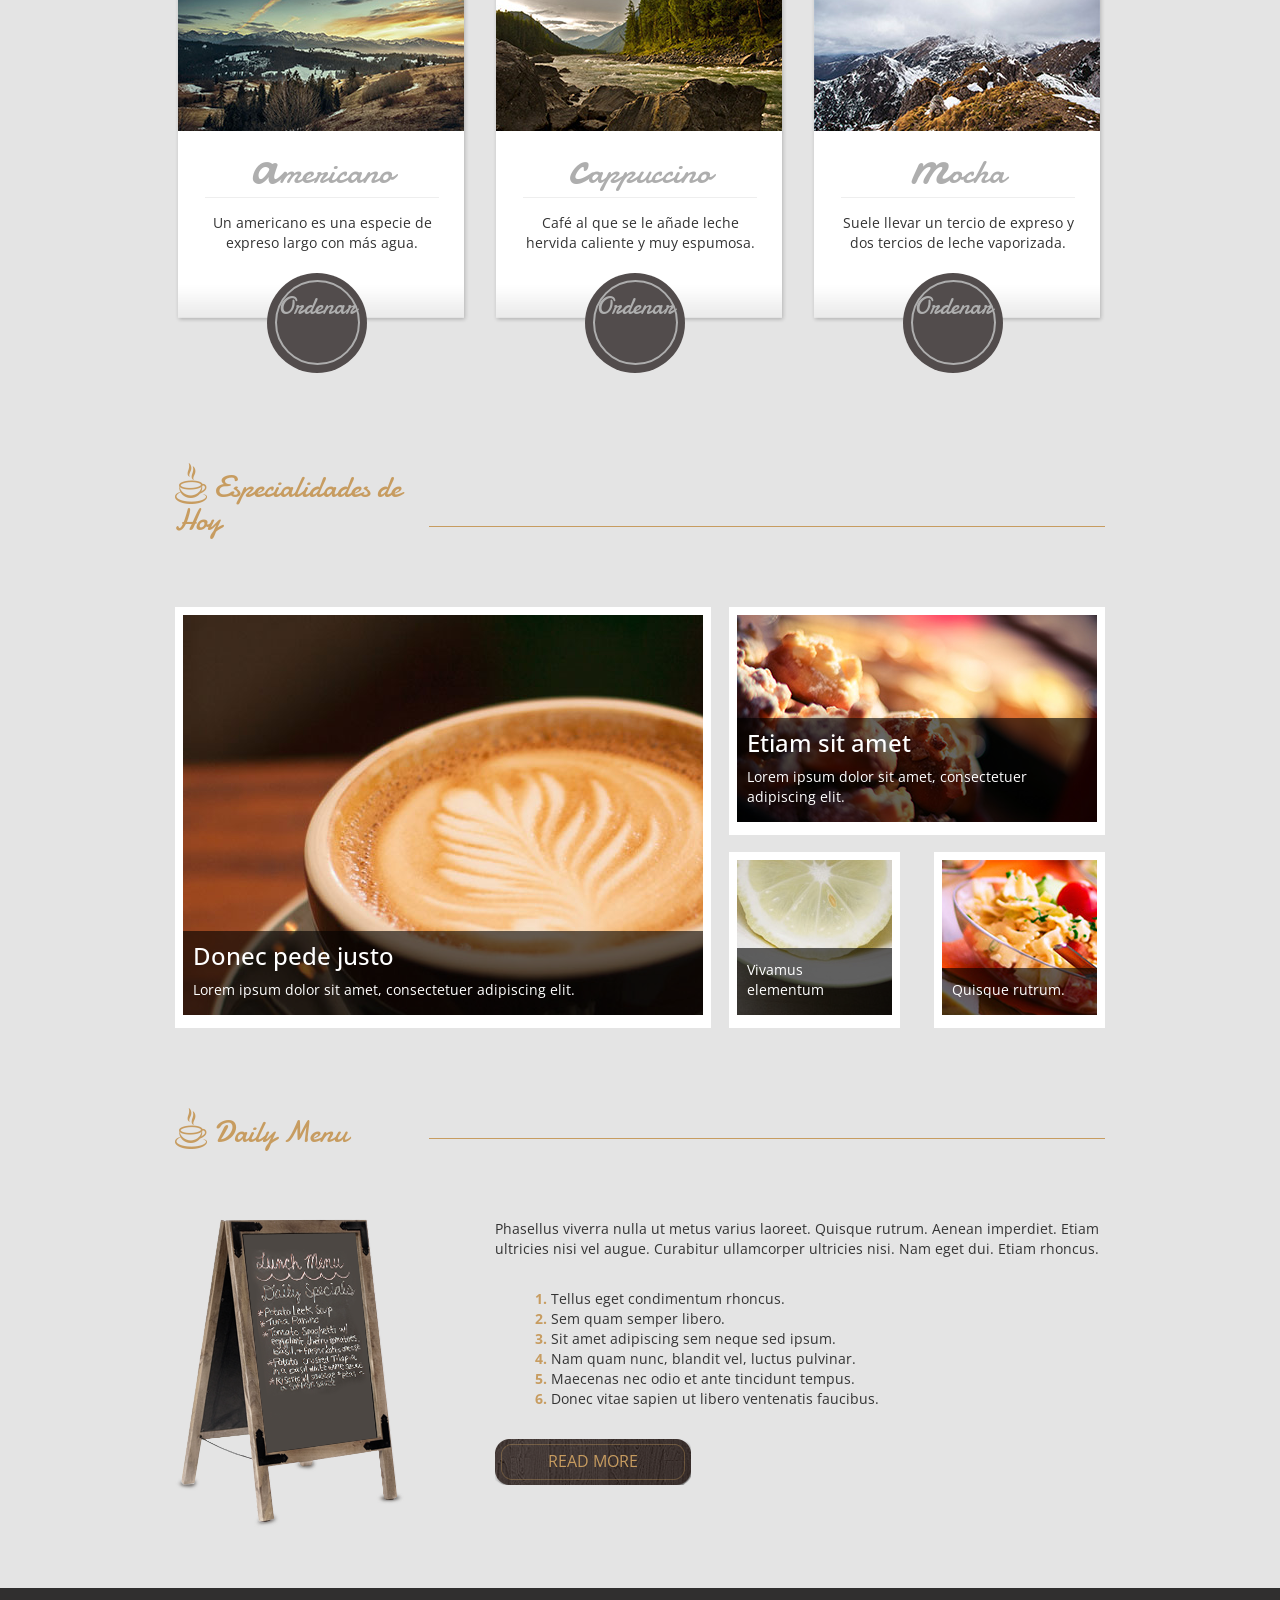
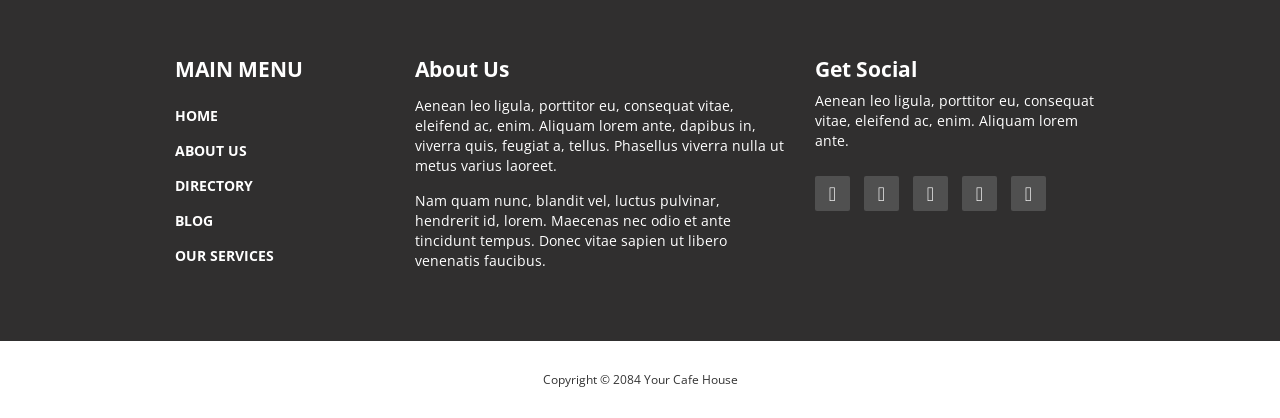
==== commit 573569e5: "Version" ====
--- a/templatemo_466_cafe_house/index.html
+++ b/templatemo_466_cafe_house/index.html
@@ -1,10 +1,10 @@
 <!DOCTYPE html>
-<html lang="en">
+<html lang="es">
 <head>
   <meta charset="utf-8">
   <meta http-equiv="X-UA-Compatible" content="IE=edge">
   <meta name="viewport" content="width=device-width, initial-scale=1">
-  <title>Cafe House Template</title>
+  <title>Cup Brown</title>
 <!-- 
 Cafe House Template
 http://www.templatemo.com/tm-466-cafe-house
@@ -38,17 +38,17 @@
           <div class="tm-top-header-inner">
             <div class="tm-logo-container">
               <img src="img/logo.png" alt="Logo" class="tm-site-logo">
-              <h1 class="tm-site-name tm-handwriting-font">Cafe House</h1>
+              <h1 class="tm-site-name tm-handwriting-font">Cup Brown</h1>
             </div>
             <div class="mobile-menu-icon">
               <i class="fa fa-bars"></i>
             </div>
             <nav class="tm-nav">
               <ul>
-                <li><a href="index.html" class="active">Home</a></li>
-                <li><a href="today-special.html">Today Special</a></li>
+                <li><a href="index.html" class="active">Inicio</a></li>
+                <li><a href="today-special.html">Especial de Hoy</a></li>
                 <li><a href="menu.html">Menu</a></li>
-                <li><a href="contact.html">Contact</a></li>
+                <li><a href="contact.html">Contacto</a></li>
               </ul>
             </nav>   
           </div>           
@@ -63,10 +63,10 @@
           <img src="img/light.png" alt="Light" class="light light-3">  
         </div>        
         <div class="row tm-welcome-content">
-          <h2 class="white-text tm-handwriting-font tm-welcome-header"><img src="img/header-line.png" alt="Line" class="tm-header-line">&nbsp;Welcome To&nbsp;&nbsp;<img src="img/header-line.png" alt="Line" class="tm-header-line"></h2>
-          <h2 class="gold-text tm-welcome-header-2">Cafe House</h2>
-          <p class="gray-text tm-welcome-description">Cafe House template is a mobile-friendly responsive <span class="gold-text">Bootstrap v3.3.5</span> layout by <span class="gold-text">templatemo</span>. Lorem ipsum dolor sit amet, consectetuer adipiscing elit. Aenean commodo ligula eget dolor. Aenean massa. Cum sociis natoque penatibus et magnis dis parturient montes, nascetur ridiculusnec quam felis, ultricies nec, pellentesque eu, pretium quis, sem.</p>
-          <a href="#main" class="tm-more-button tm-more-button-welcome">Details</a>      
+          <h2 class="white-text tm-handwriting-font tm-welcome-header"><img src="img/header-line.png" alt="Line" class="tm-header-line">&nbsp;Bienvenidos a&nbsp;&nbsp;<img src="img/header-line.png" alt="Line" class="tm-header-line"></h2>
+          <h2 class="gold-text tm-welcome-header-2">Cup Brown</h2>
+          <p class="gray-text tm-welcome-description"> Buscamos brindar un buen momento con amigos o familia acompañado de un cafe . Disfruta de nuestros deliciosos postres y bebidas, Contamos con todas las medidas de seguridad anti COVID-19</p>
+          <a href="#main" class="tm-more-button tm-more-button-welcome">Detalles</a>      
         </div>
         <img src="img/table-set.png" alt="Table Set" class="tm-table-set img-responsive">             
       </div>      
@@ -75,10 +75,10 @@
       <div class="container" id="main">
         <section class="tm-section row">
           <div class="col-lg-9 col-md-9 col-sm-8">
-            <h2 class="tm-section-header gold-text tm-handwriting-font">The Best Coffee for you</h2>
-            <h2>Cafe House</h2>
-            <p class="tm-welcome-description">This is free HTML5 website template from <span class="blue-text">template</span><span class="green-text">mo</span>. Fndimentum rhoncus, sem quam semper libero, sit amet adipiscing sem neque sed ipsum. Nam quam nunc, blandit vel, luctus pulvinar, hendrerit id, lorem. Maecenas nec odio et ante tincidunt tempus. Donec vitae sapien ut libero venenatis faucibus. Ettiam sit amet orci eget eros faucibus tincidunt.</p>
-            <a href="#" class="tm-more-button margin-top-30">Read More</a> 
+            <h2 class="tm-section-header gold-text tm-handwriting-font">El mejor café para tí</h2>
+            <h2>Cup Brown</h2>
+            <p class="tm-welcome-description"> <span class="blue-text"></span><span class="green-text"></span>El café es la segunda bebida más consumida en el ámbito mundial, precedida únicamente por el agua. Estadísticas de consumo muestran que los amantes de esta bebida ingieren alrededor de 800 billones de tazas cada año y que, en general, las personas que gustan del café beben entre 2 y 4 tazas al día.</p>
+            <a href="#" class="tm-more-button margin-top-30">Leer Más</a> 
           </div>
           <div class="col-lg-3 col-md-3 col-sm-4 tm-welcome-img-container">
             <div class="inline-block shadow-img">
@@ -88,7 +88,7 @@
         </section>          
         <section class="tm-section tm-section-margin-bottom-0 row">
           <div class="col-lg-12 tm-section-header-container">
-            <h2 class="tm-section-header gold-text tm-handwriting-font"><img src="img/logo.png" alt="Logo" class="tm-site-logo"> Popular Items</h2>
+            <h2 class="tm-section-header gold-text tm-handwriting-font"><img src="img/logo.png" alt="Logo" class="tm-site-logo"> Lo más Vendido</h2>
             <div class="tm-hr-container"><hr class="tm-hr"></div>
           </div>
           <div class="col-lg-12 tm-popular-items-container">
@@ -96,9 +96,9 @@
               <img src="img/popular-1.jpg" alt="Popular" class="tm-popular-item-img">
               <div class="tm-popular-item-description">
                 <h3 class="tm-handwriting-font tm-popular-item-title"><span class="tm-handwriting-font bigger-first-letter">a</span>mericano</h3><hr class="tm-popular-item-hr">
-                <p>Maecenas tempus, tellus eget condimentum rhoncus, sem quam semper libero, sit amet adipiscing sem neque. sed ipsum.</p>
+                <p>Un americano es una especie de expreso largo con más agua.</p>
                 <div class="order-now-container">
-                  <a href="#" class="order-now-link tm-handwriting-font">Order Now</a>
+                  <a href="#" class="order-now-link tm-handwriting-font">Ordenar</a>
                 </div>
               </div>              
             </div>
@@ -106,9 +106,9 @@
               <img src="img/popular-2.jpg" alt="Popular" class="tm-popular-item-img">
               <div class="tm-popular-item-description">
                 <h3 class="tm-handwriting-font tm-popular-item-title"><span class="tm-handwriting-font bigger-first-letter">c</span>appuccino</h3><hr class="tm-popular-item-hr">
-                <p>Maecenas tempus, tellus eget condimentum rhoncus, sem quam semper libero, sit amet adipiscing sem neque. sed ipsum.</p>
+                <p>Café al que se le añade leche hervida caliente y muy espumosa.</p>
                 <div class="order-now-container">
-                  <a href="#" class="order-now-link tm-handwriting-font">Order Now</a>
+                  <a href="#" class="order-now-link tm-handwriting-font">Ordenar</a>
                 </div>
               </div>              
             </div>
@@ -116,9 +116,9 @@
               <img src="img/popular-3.jpg" alt="Popular" class="tm-popular-item-img">
               <div class="tm-popular-item-description">
                 <h3 class="tm-handwriting-font tm-popular-item-title"><span class="tm-handwriting-font bigger-first-letter">m</span>ocha</h3><hr class="tm-popular-item-hr">
-                <p>Maecenas tempus, tellus eget condimentum rhoncus, sem quam semper libero, sit amet adipiscing sem neque. sed ipsum.</p>
+                <p>Suele llevar un tercio de expreso y dos tercios de leche vaporizada.</p>
                 <div class="order-now-container">
-                  <a href="#" class="order-now-link tm-handwriting-font">Order Now</a>
+                  <a href="#" class="order-now-link tm-handwriting-font">Ordenar</a>
                 </div>
               </div>              
             </div>
@@ -126,7 +126,7 @@
         </section>
         <section class="tm-section row">
           <div class="col-lg-12 tm-section-header-container">
-            <h2 class="tm-section-header gold-text tm-handwriting-font"><img src="img/logo.png" alt="Logo" class="tm-site-logo"> Today's Special</h2>
+            <h2 class="tm-section-header gold-text tm-handwriting-font"><img src="img/logo.png" alt="Logo" class="tm-site-logo"> Especialidades de Hoy</h2>
             <div class="tm-hr-container"><hr class="tm-hr"></div>
           </div>          
           <div class="col-lg-12 tm-special-container margin-top-60">
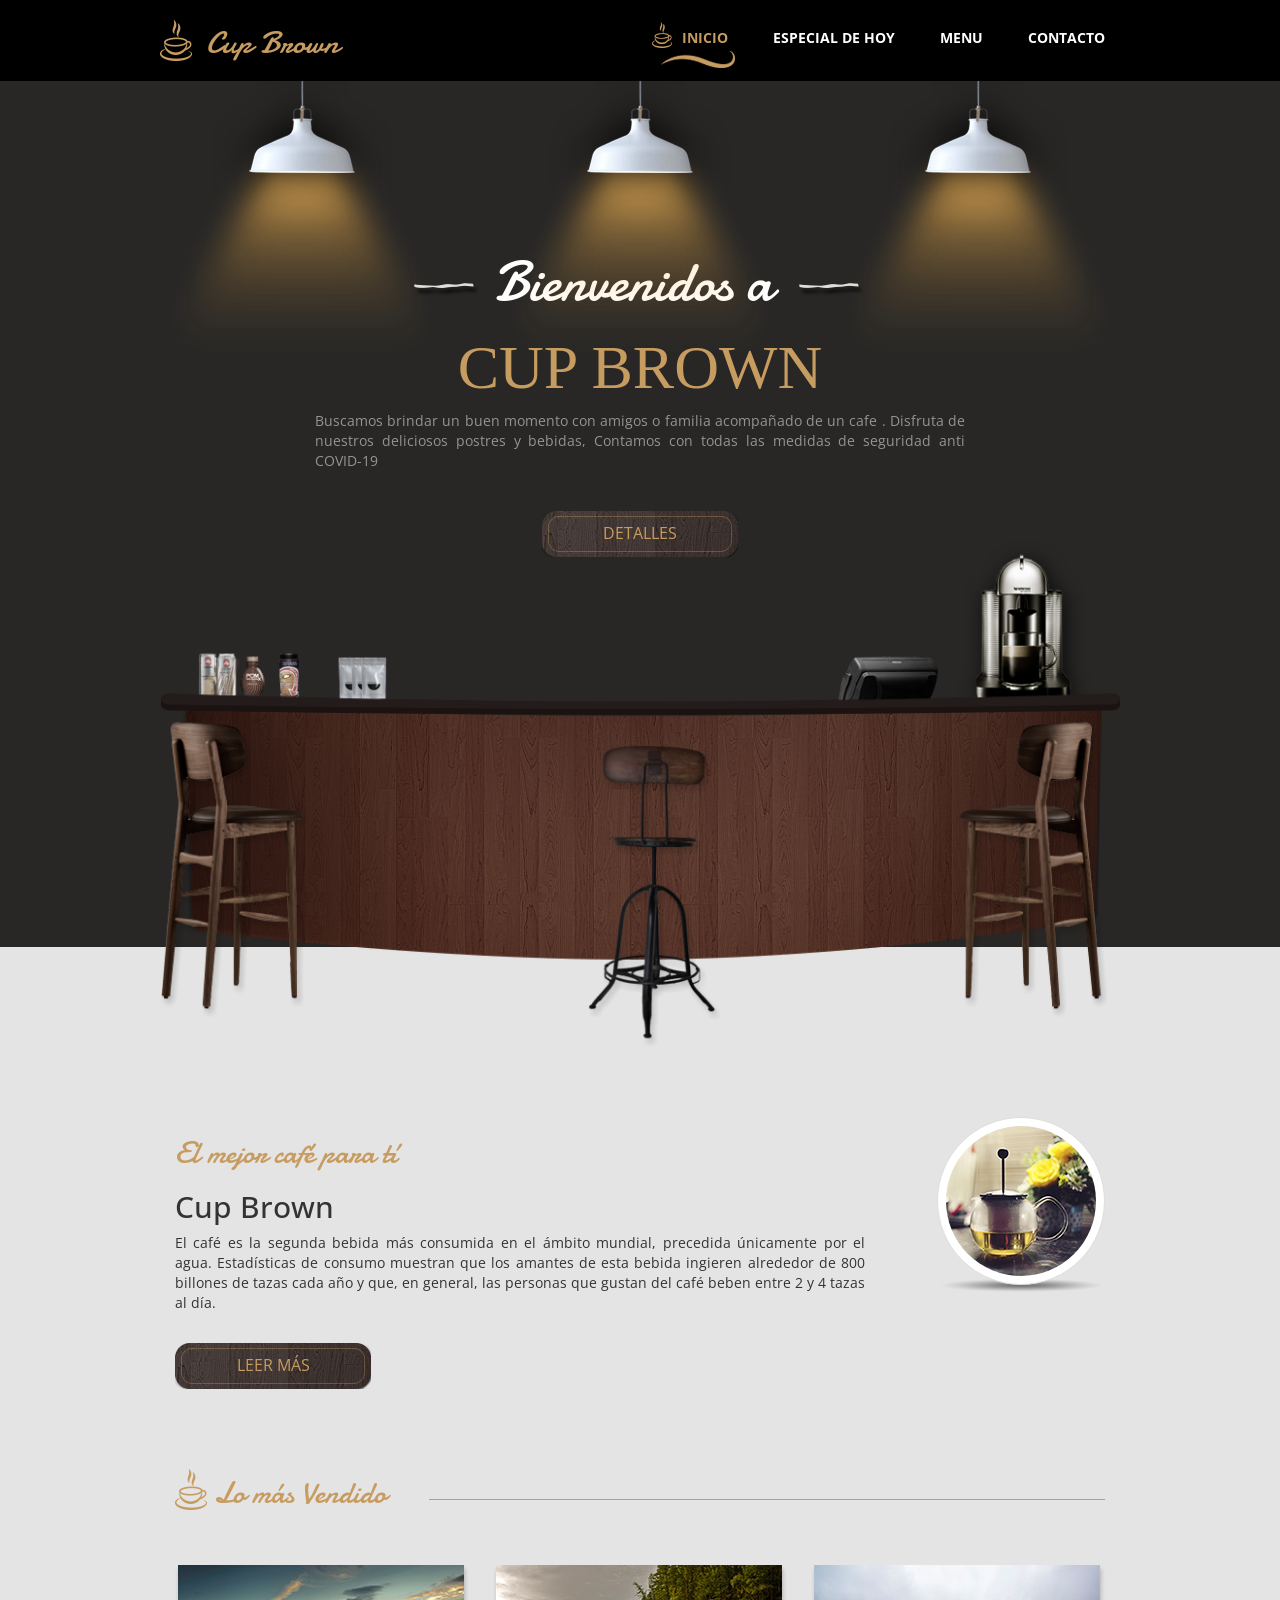
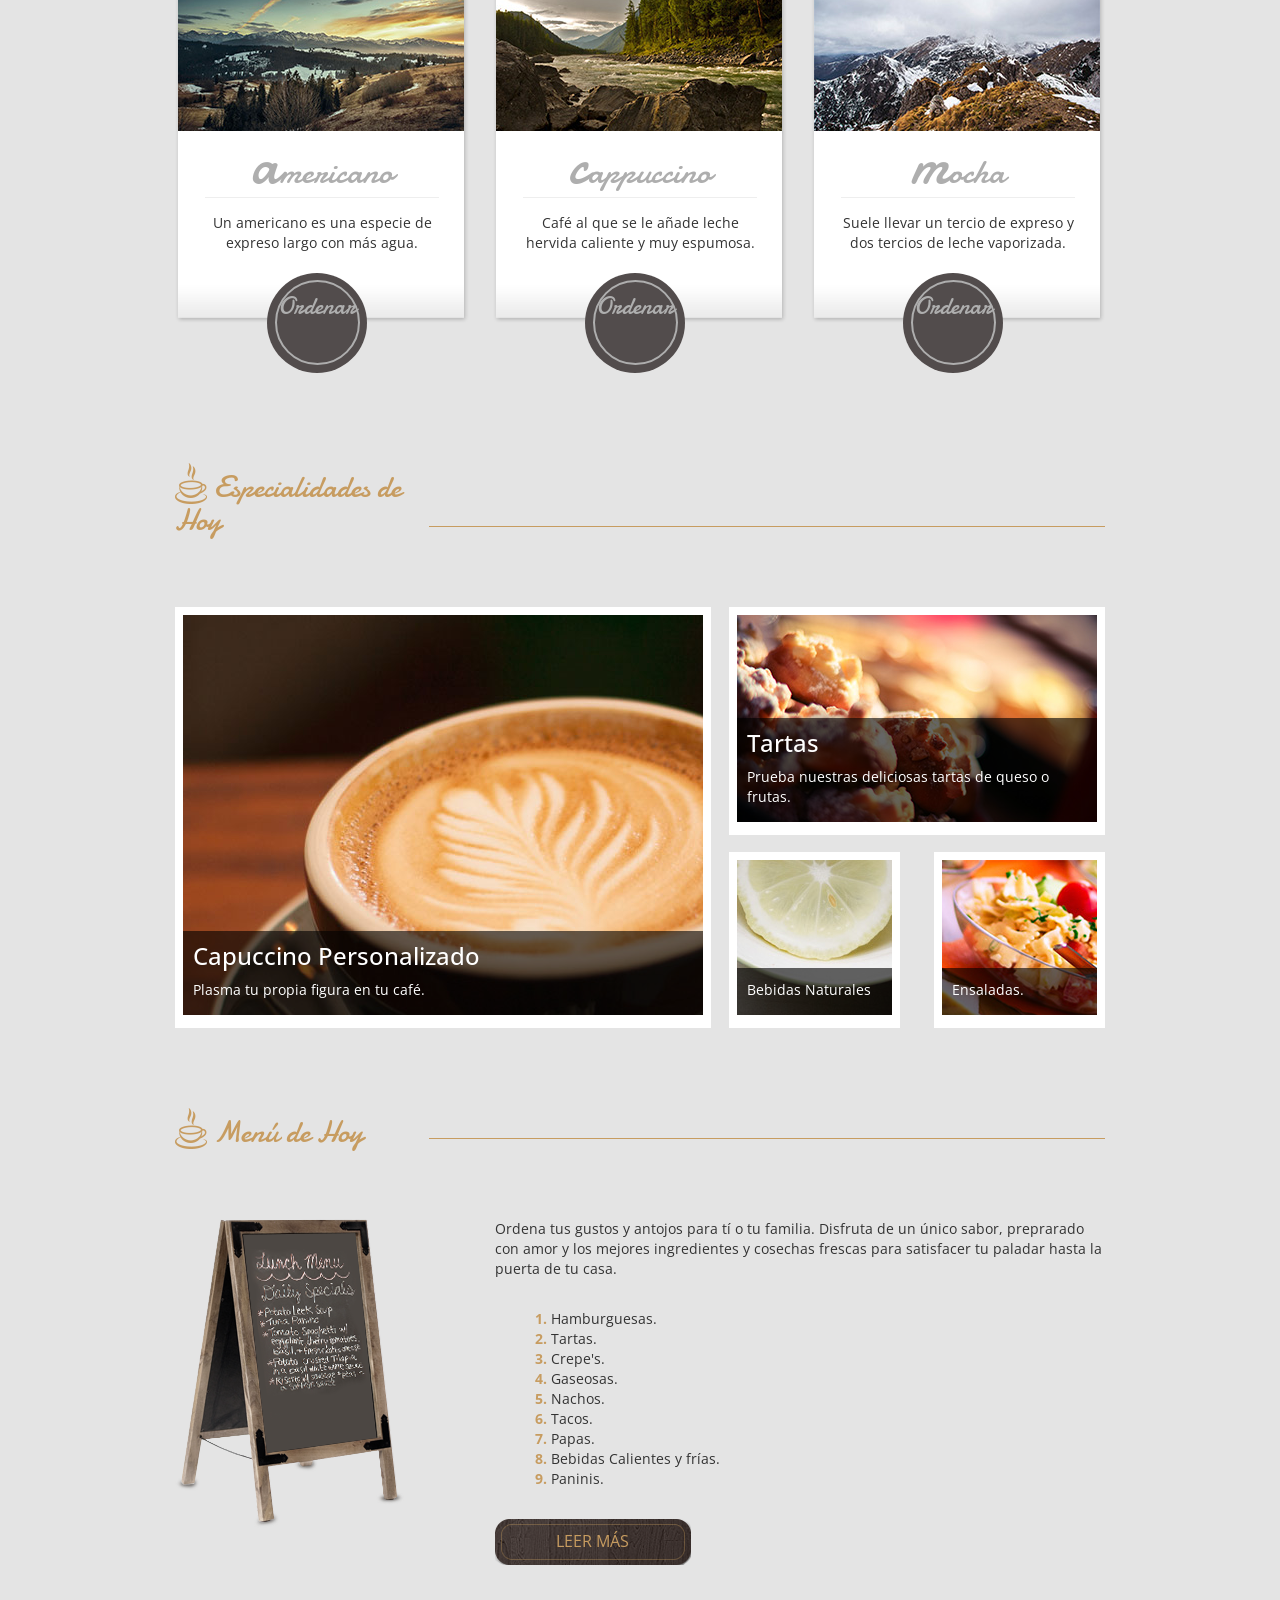
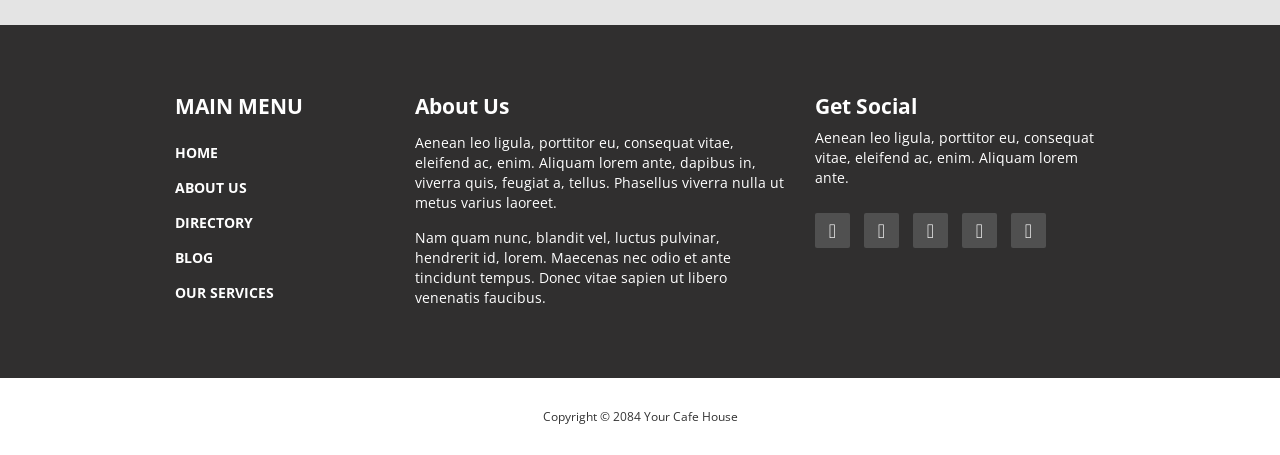
==== commit 9d8b6c7a: "index" ====
--- a/templatemo_466_cafe_house/index.html
+++ b/templatemo_466_cafe_house/index.html
@@ -136,8 +136,8 @@
                   <img src="img/special-1.jpg" alt="Special" class="tm-special-img img-responsive">  
                   <a href="#">
                     <div class="tm-special-description">
-                      <h3 class="tm-special-title">Donec pede justo</h3>
-                      <p>Lorem ipsum dolor sit amet, consectetuer adipiscing elit.</p>  
+                      <h3 class="tm-special-title">Capuccino Personalizado</h3>
+                      <p>Plasma tu propia figura en tu café.</p>  
                     </div>            
                   </a>
                 </div>
@@ -150,8 +150,8 @@
                     <img src="img/special-2.jpg" alt="Special" class="img-responsive">  
                     <a href="#">
                       <div class="tm-special-description">
-                        <h3 class="tm-special-title">Etiam sit amet</h3>
-                        <p>Lorem ipsum dolor sit amet, consectetuer adipiscing elit.</p>
+                        <h3 class="tm-special-title">Tartas</h3>
+                        <p>Prueba nuestras deliciosas tartas de queso o frutas.</p>
                       </div>
                     </a>
                   </div>
@@ -163,7 +163,7 @@
                     <img src="img/special-3.jpg" alt="Special" class="img-responsive">  
                     <a href="#">
                       <div class="tm-special-description">
-                        <p>Vivamus elementum</p>
+                        <p>Bebidas Naturales</p>
                       </div>
                     </a>
                   </div>
@@ -173,7 +173,7 @@
                     <img src="img/special-4.jpg" alt="Special" class="img-responsive">  
                     <a href="#">
                       <div class="tm-special-description">
-                        <p>Quisque rutrum.</p>
+                        <p>Ensaladas.</p>
                       </div>
                     </a>
                   </div>
@@ -185,7 +185,7 @@
         <section class="tm-section">
           <div class="row">
             <div class="col-lg-12 tm-section-header-container">
-              <h2 class="tm-section-header gold-text tm-handwriting-font"><img src="img/logo.png" alt="Logo" class="tm-site-logo"> Daily Menu</h2> 
+              <h2 class="tm-section-header gold-text tm-handwriting-font"><img src="img/logo.png" alt="Logo" class="tm-site-logo"> Menú de Hoy</h2> 
               <div class="tm-hr-container"><hr class="tm-hr"></div> 
             </div>  
           </div>          
@@ -195,16 +195,19 @@
                 <img src="img/menu-board.png" alt="Menu board" class="tm-daily-menu-img">      
               </div>            
               <div class="col-lg-8 col-md-8">
-                <p>Phasellus viverra nulla ut metus varius laoreet. Quisque rutrum. Aenean imperdiet. Etiam ultricies nisi vel augue. Curabitur ullamcorper ultricies nisi. Nam eget dui. Etiam rhoncus.</p>
+                <p>Ordena tus gustos y antojos para tí o tu familia. Disfruta de un único sabor, preprarado con amor y los mejores ingredientes y cosechas frescas para satisfacer tu paladar hasta la puerta de tu casa.</p>
                 <ol class="margin-top-30">
-                  <li>Tellus eget condimentum rhoncus.</li> 
-                  <li>Sem quam semper libero.</li>
-                  <li>Sit amet adipiscing sem neque sed ipsum.</li> 
-                  <li>Nam quam nunc, blandit vel, luctus pulvinar.</li> 
-                  <li>Maecenas nec odio et ante tincidunt tempus.</li> 
-                  <li>Donec vitae sapien ut libero ventenatis faucibus.</li> 
+                  <li>Hamburguesas.</li> 
+                  <li>Tartas.</li>
+                  <li>Crepe's.</li> 
+                  <li>Gaseosas.</li> 
+                  <li>Nachos.</li> 
+                  <li>Tacos.</li> 
+                  <li>Papas.</li> 
+                  <li>Bebidas Calientes y frías.</li> 
+                  <li>Paninis.</li> 
                 </ol>
-                <a href="#" class="tm-more-button margin-top-30">Read More</a>    
+                <a href="#" class="tm-more-button margin-top-30">Leer más</a>    
               </div>
             </div>
           </div>          
